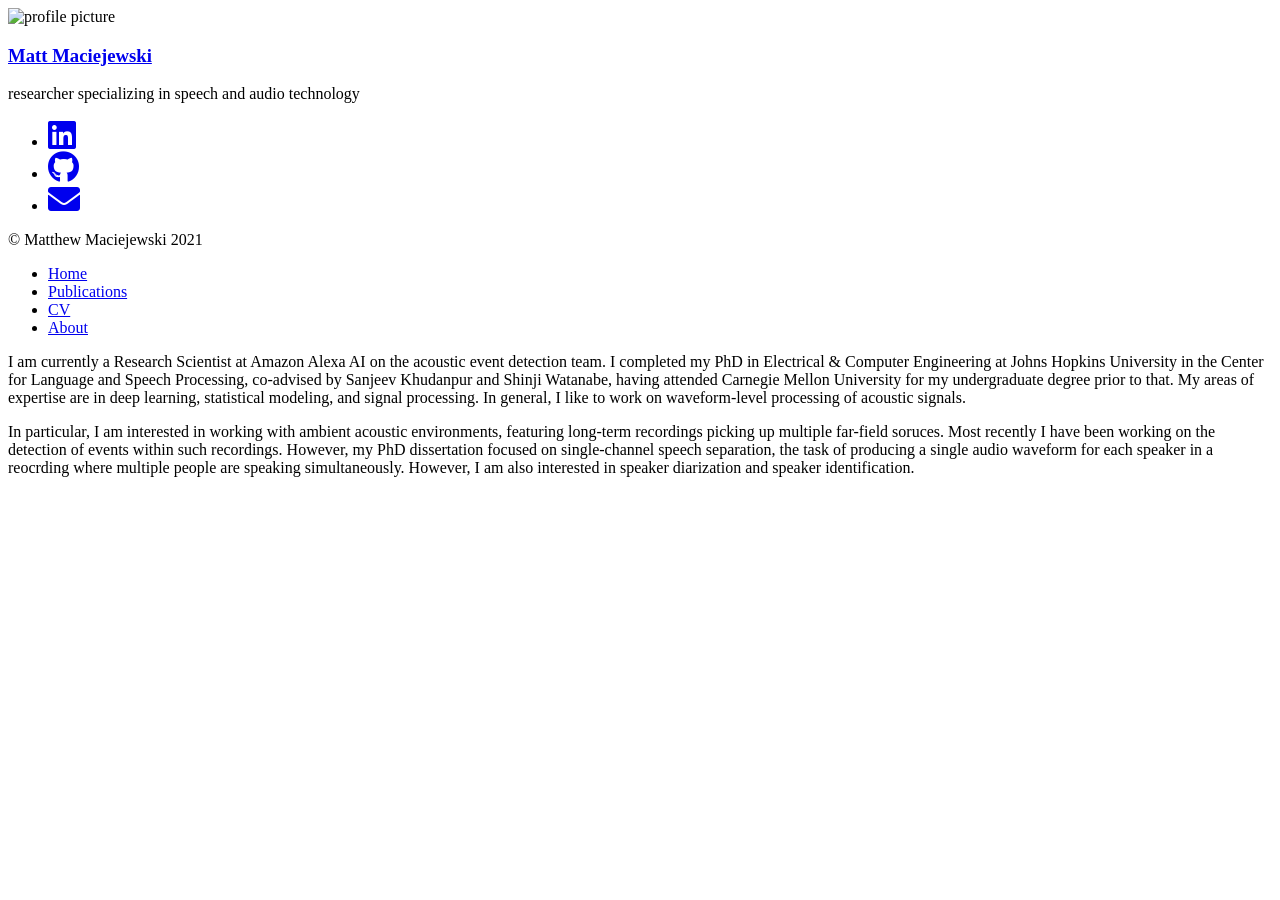
==== index.html @ 72ea7e84 "updated cuz graduated and got a job" ====
<!DOCTYPE html>
<html lang="en" data-theme=""><head>
    <title> Matthew Maciejewski </title>

    
    <meta charset="utf-8"><meta name="generator" content="Hugo 0.88.1" /><meta name="viewport" content="width=device-width,initial-scale=1,viewport-fit=cover">
    <meta name="description" content="researcher specializing in speech and audio technology">
    
    <link rel="stylesheet"
          href="https://www.mmaciejewski.com/css/style.min.cb45dfe6ccf9b3233c817bf2a0c4d9e59d03c2434f4352fe365f78458df688cf.css"
          integrity="sha256-y0Xf5sz5syM8gXvyoMTZ5Z0DwkNPQ1L&#43;Nl94RY32iM8="
          crossorigin="anonymous"
          type="text/css">
    
    <link rel="stylesheet"
        href="https://www.mmaciejewski.com/css/markupHighlight.min.8735c129318a1c824d066fc2cd1e3911054460819c296ac99007aeb5044b6605.css"
        integrity="sha256-hzXBKTGKHIJNBm/CzR45EQVEYIGcKWrJkAeutQRLZgU="
        crossorigin="anonymous"
        type="text/css">
    
    <link rel="stylesheet" 
    href="https://cdnjs.cloudflare.com/ajax/libs/font-awesome/5.15.1/css/all.min.css" 
    integrity="sha512-+4zCK9k+qNFUR5X+cKL9EIR+ZOhtIloNl9GIKS57V1MyNsYpYcUrUeQc9vNfzsWfV28IaLL3i96P9sdNyeRssA==" 
    crossorigin="anonymous" />

    
    <link rel="shortcut icon" href="https://www.mmaciejewski.com/favicon/favicon.ico" type="image/x-icon">
    <link rel="apple-touch-icon" sizes="180x180" href="https://www.mmaciejewski.com/favicon/apple-touch-icon.png">
    <link rel="icon" type="image/png" sizes="32x32" href="https://www.mmaciejewski.com/favicon/favicon-32x32.png">
    <link rel="icon" type="image/png" sizes="16x16" href="https://www.mmaciejewski.com/favicon/favicon-16x16.png">

    <link rel="canonical" href="https://www.mmaciejewski.com/">

    
    <link rel="alternate" type="application/rss+xml" href="https://www.mmaciejewski.com/index.xml" title="Matt Maciejewski" />
    
    
    
    <script type="text/javascript"
            src="https://www.mmaciejewski.com/js/anatole-header.min.0c05c0a90d28c968a1cad4fb31abd0b8e1264e788ccefed022ae1d3b6f627514.js"
            integrity="sha256-DAXAqQ0oyWihytT7MavQuOEmTniMzv7QIq4dO29idRQ="
            crossorigin="anonymous"></script>


    
    <meta name="twitter:card" content="summary"/>
<meta name="twitter:title" content=""/>
<meta name="twitter:description" content="researcher specializing in speech and audio technology"/>

</head>
<body><div class="sidebar . ">
    <div class="logo-title">
        <div class="title">
            <img src="https://www.mmaciejewski.com/images/me.jpg" alt="profile picture">
            <h3 title=""><a href="/">Matt Maciejewski</a></h3>
            <div class="description">
                <p>researcher specializing in speech and audio technology</p>
            </div>
        </div>
    </div>
    <ul class="social-links">
        
            <li>
                <a href="https://www.linkedin.com/in/matthewmaciejewski/" rel="me" aria-label="Linkedin" target="_blank">
                    <i class="fab fa-linkedin fa-2x" aria-hidden="true"></i>
                </a>
            </li>
        
            <li>
                <a href="https://github.com/mmaciej2" rel="me" aria-label="GitHub" target="_blank">
                    <i class="fab fa-github fa-2x" aria-hidden="true"></i>
                </a>
            </li>
        
            <li>
                <a href="mailto:matt@mmaciejewski.com" rel="me" aria-label="e-mail">
                    <i class="fas fa-envelope fa-2x" aria-hidden="true"></i>
                </a>
            </li>
        
    </ul>
    <div class="footer">
        <div class="by_farbox">&copy; Matthew Maciejewski  2021 </div>
    </div>
</div>
<div class="main">
    <div class="page-top  . ">
    <a role="button" class="navbar-burger" data-target="navMenu" aria-label="menu" aria-expanded="false">
        <span aria-hidden="true"></span>
        <span aria-hidden="true"></span>
        <span aria-hidden="true"></span>
    </a>
    <ul class="nav" id="navMenu">
        
        
            
            <li><a class="current"
                   href="/"
                        
                   title="">Home</a></li>
        
            
            <li><a 
                   href="/publications/"
                        
                   title="">Publications</a></li>
        
            
            <li><a 
                   href="/cv.pdf" target="_blank"
                        
                   title="">CV</a></li>
        
            
            <li><a 
                   href="/about/"
                        
                   title="">About</a></li>
        
        
        
    </ul>
</div>

    <div class="autopagerize_page_element">
        <div class="content">

    <div class="post  . ">
        
        <p>I am currently a Research Scientist at Amazon Alexa AI on the acoustic event detection team. I completed my PhD in Electrical &amp; Computer Engineering at Johns Hopkins University in the Center for Language and Speech Processing, co-advised by Sanjeev Khudanpur and Shinji Watanabe, having attended Carnegie Mellon University for my undergraduate degree prior to that. My areas of expertise are in deep learning, statistical modeling, and signal processing. In general, I like to work on waveform-level processing of acoustic signals.</p>
<p>In particular, I am interested in working with ambient acoustic environments, featuring long-term recordings picking up multiple far-field soruces. Most recently I have been working on the detection of events within such recordings. However, my PhD dissertation focused on single-channel speech separation, the task of producing a single audio waveform for each speaker in a reocrding where multiple people are speaking simultaneously. However, I am also interested in speaker diarization and speaker identification.</p>

    </div>

    
    
    <div class="pagination">
        
    </div>

        </div>
    </div>
</div>

<script type="text/javascript"
        src="https://www.mmaciejewski.com/js/jquery.min.64d0083866906099f942140bc1c5cba4b1bf65783c52e4a63c5c46bf9dbc41f4.js"
        integrity="sha256-ZNAIOGaQYJn5QhQLwcXLpLG/ZXg8UuSmPFxGv528QfQ="
        crossorigin="anonymous"></script>




<script type="text/javascript"
        src="https://www.mmaciejewski.com/js/bundle.min.45159b0e20ba3878972e064b7edc464c31a9e35a0d0a6a71e3fec84efdbe2ea5.js"
        integrity="sha256-RRWbDiC6OHiXLgZLftxGTDGp41oNCmpx4/7ITv2&#43;LqU="
        crossorigin="anonymous"></script>

<script type="text/javascript"
        src="https://www.mmaciejewski.com/js/medium-zoom.min.2d6fd0be87fa98f0c9b4dc2536b312bbca48757f584f6ea1f394abc9bcc38fbc.js"
        integrity="sha256-LW/Qvof6mPDJtNwlNrMSu8pIdX9YT26h85SrybzDj7w="
        crossorigin="anonymous"></script>
</body>

</html>
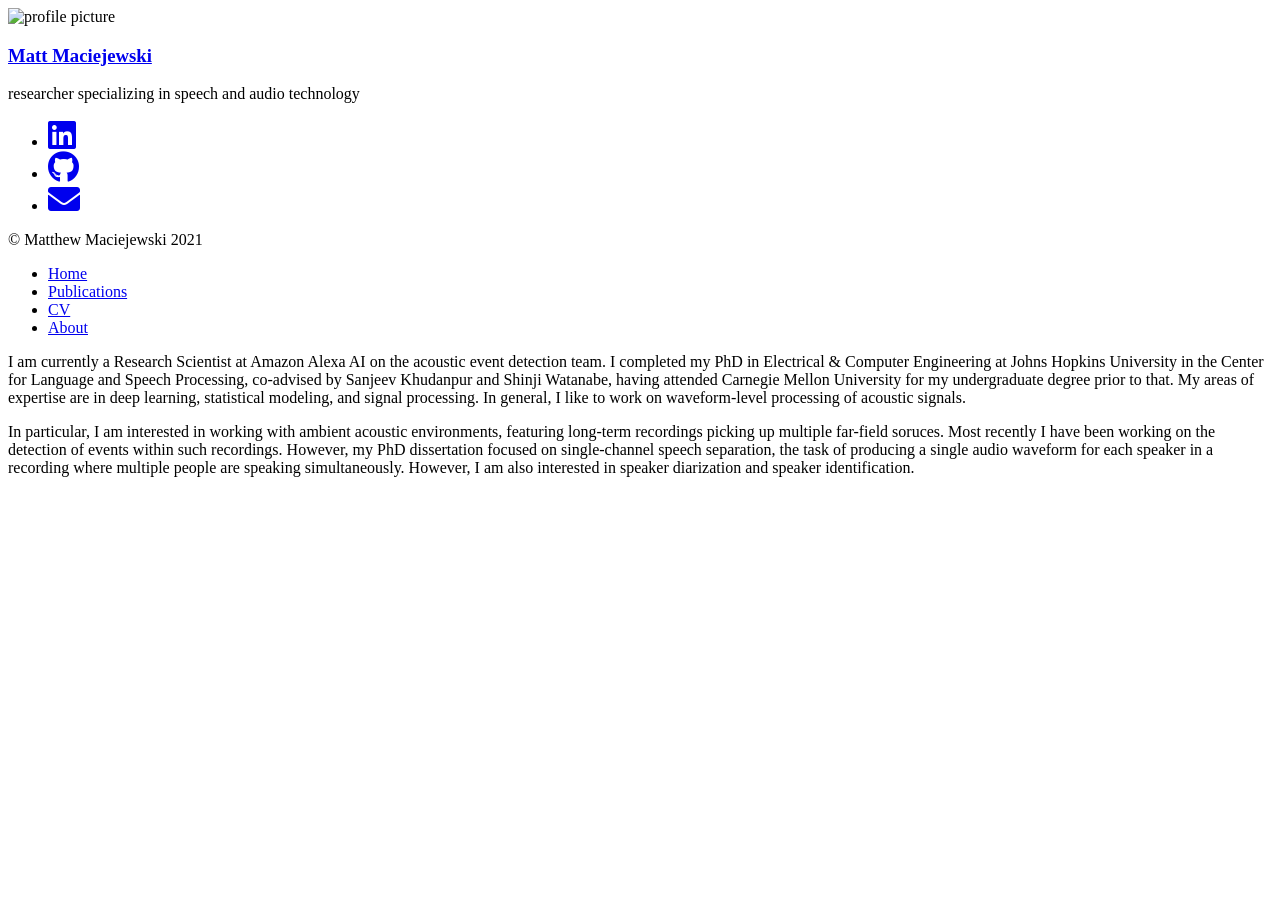
==== commit d1e21c63: "fixed typos" ====
--- a/index.html
+++ b/index.html
@@ -128,7 +128,7 @@
     <div class="post  . ">
         
         <p>I am currently a Research Scientist at Amazon Alexa AI on the acoustic event detection team. I completed my PhD in Electrical &amp; Computer Engineering at Johns Hopkins University in the Center for Language and Speech Processing, co-advised by Sanjeev Khudanpur and Shinji Watanabe, having attended Carnegie Mellon University for my undergraduate degree prior to that. My areas of expertise are in deep learning, statistical modeling, and signal processing. In general, I like to work on waveform-level processing of acoustic signals.</p>
-<p>In particular, I am interested in working with ambient acoustic environments, featuring long-term recordings picking up multiple far-field soruces. Most recently I have been working on the detection of events within such recordings. However, my PhD dissertation focused on single-channel speech separation, the task of producing a single audio waveform for each speaker in a reocrding where multiple people are speaking simultaneously. However, I am also interested in speaker diarization and speaker identification.</p>
+<p>In particular, I am interested in working with ambient acoustic environments, featuring long-term recordings picking up multiple far-field soruces. Most recently I have been working on the detection of events within such recordings. However, my PhD dissertation focused on single-channel speech separation, the task of producing a single audio waveform for each speaker in a recording where multiple people are speaking simultaneously. However, I am also interested in speaker diarization and speaker identification.</p>
 
     </div>
 
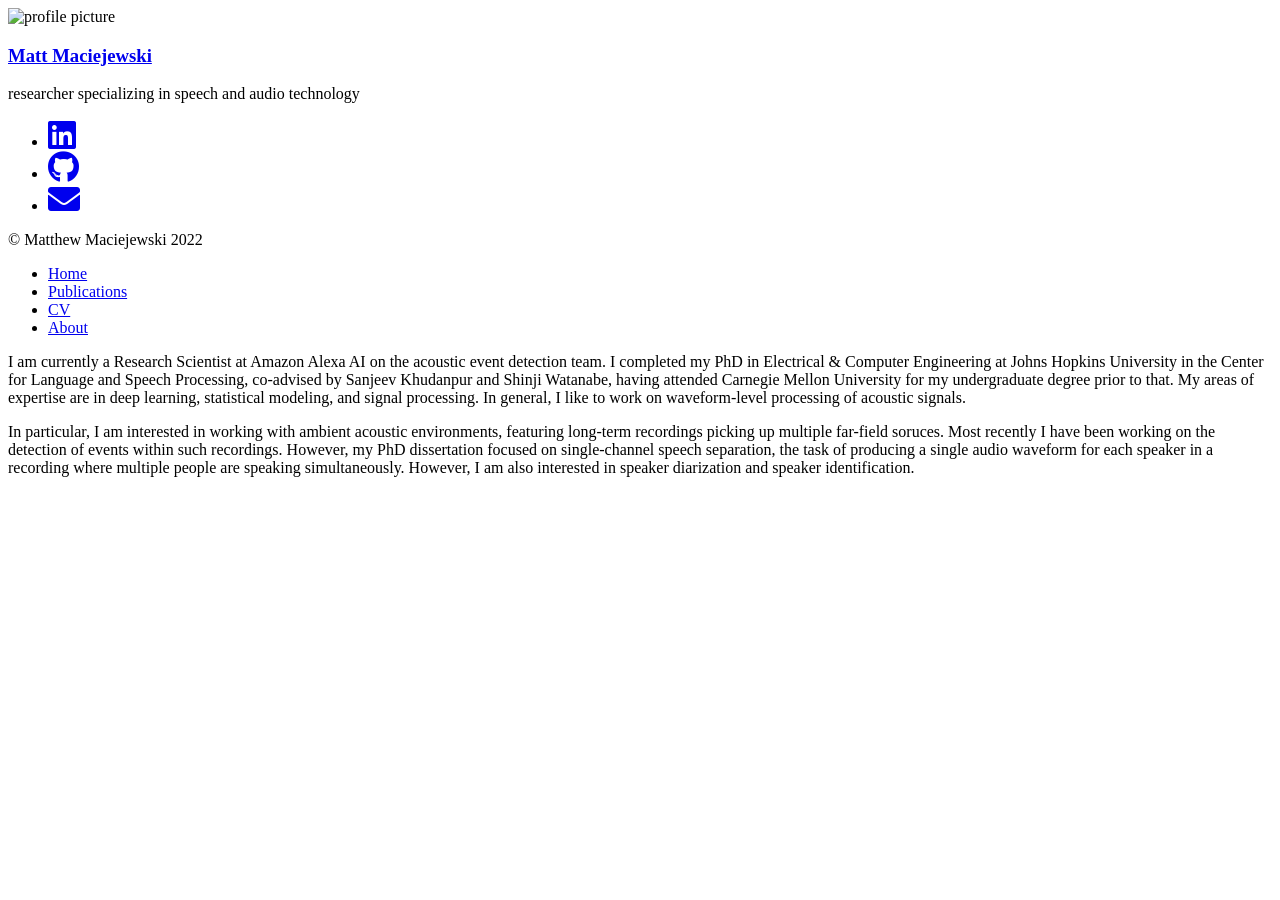
==== commit 70c051db: "updated with CSL paper" ====
--- a/index.html
+++ b/index.html
@@ -3,7 +3,7 @@
     <title> Matthew Maciejewski </title>
 
     
-    <meta charset="utf-8"><meta name="generator" content="Hugo 0.88.1" /><meta name="viewport" content="width=device-width,initial-scale=1,viewport-fit=cover">
+    <meta charset="utf-8"><meta name="generator" content="Hugo 0.101.0" /><meta name="viewport" content="width=device-width,initial-scale=1,viewport-fit=cover">
     <meta name="description" content="researcher specializing in speech and audio technology">
     
     <link rel="stylesheet"
@@ -37,8 +37,8 @@
     
     
     <script type="text/javascript"
-            src="https://www.mmaciejewski.com/js/anatole-header.min.0c05c0a90d28c968a1cad4fb31abd0b8e1264e788ccefed022ae1d3b6f627514.js"
-            integrity="sha256-DAXAqQ0oyWihytT7MavQuOEmTniMzv7QIq4dO29idRQ="
+            src="https://www.mmaciejewski.com/js/anatole-header.min.df804b63b5bd8474ea0756ea874bc8f1e92552708cc6ea43aa0d76981dc419f9.js"
+            integrity="sha256-34BLY7W9hHTqB1bqh0vI8eklUnCMxupDqg12mB3EGfk="
             crossorigin="anonymous"></script>
 
 
@@ -80,7 +80,7 @@
         
     </ul>
     <div class="footer">
-        <div class="by_farbox">&copy; Matthew Maciejewski  2021 </div>
+        <div class="by_farbox">&copy; Matthew Maciejewski  2022 </div>
     </div>
 </div>
 <div class="main">
@@ -143,21 +143,21 @@
 </div>
 
 <script type="text/javascript"
-        src="https://www.mmaciejewski.com/js/jquery.min.64d0083866906099f942140bc1c5cba4b1bf65783c52e4a63c5c46bf9dbc41f4.js"
-        integrity="sha256-ZNAIOGaQYJn5QhQLwcXLpLG/ZXg8UuSmPFxGv528QfQ="
+        src="https://www.mmaciejewski.com/js/jquery.min.fbe301dd6883c65e7239a10ab4a0bf2fac3d44a19284226d4062b0c7d773c46a.js"
+        integrity="sha256-&#43;&#43;MB3WiDxl5yOaEKtKC/L6w9RKGShCJtQGKwx9dzxGo="
         crossorigin="anonymous"></script>
 
 
 
 
 <script type="text/javascript"
-        src="https://www.mmaciejewski.com/js/bundle.min.45159b0e20ba3878972e064b7edc464c31a9e35a0d0a6a71e3fec84efdbe2ea5.js"
-        integrity="sha256-RRWbDiC6OHiXLgZLftxGTDGp41oNCmpx4/7ITv2&#43;LqU="
+        src="https://www.mmaciejewski.com/js/bundle.min.851d092fdf9f79a0ad4f9d05360d0928fd8f817b7f5df84a4e1a43dc936bc398.js"
+        integrity="sha256-hR0JL9&#43;feaCtT50FNg0JKP2PgXt/XfhKThpD3JNrw5g="
         crossorigin="anonymous"></script>
 
 <script type="text/javascript"
-        src="https://www.mmaciejewski.com/js/medium-zoom.min.2d6fd0be87fa98f0c9b4dc2536b312bbca48757f584f6ea1f394abc9bcc38fbc.js"
-        integrity="sha256-LW/Qvof6mPDJtNwlNrMSu8pIdX9YT26h85SrybzDj7w="
+        src="https://www.mmaciejewski.com/js/medium-zoom.min.c5719dbaf0204e654acaebc2ae8b75cfadec34b88aeca3a0da573a3a7eccdc2a.js"
+        integrity="sha256-xXGduvAgTmVKyuvCrot1z63sNLiK7KOg2lc6On7M3Co="
         crossorigin="anonymous"></script>
 </body>
 
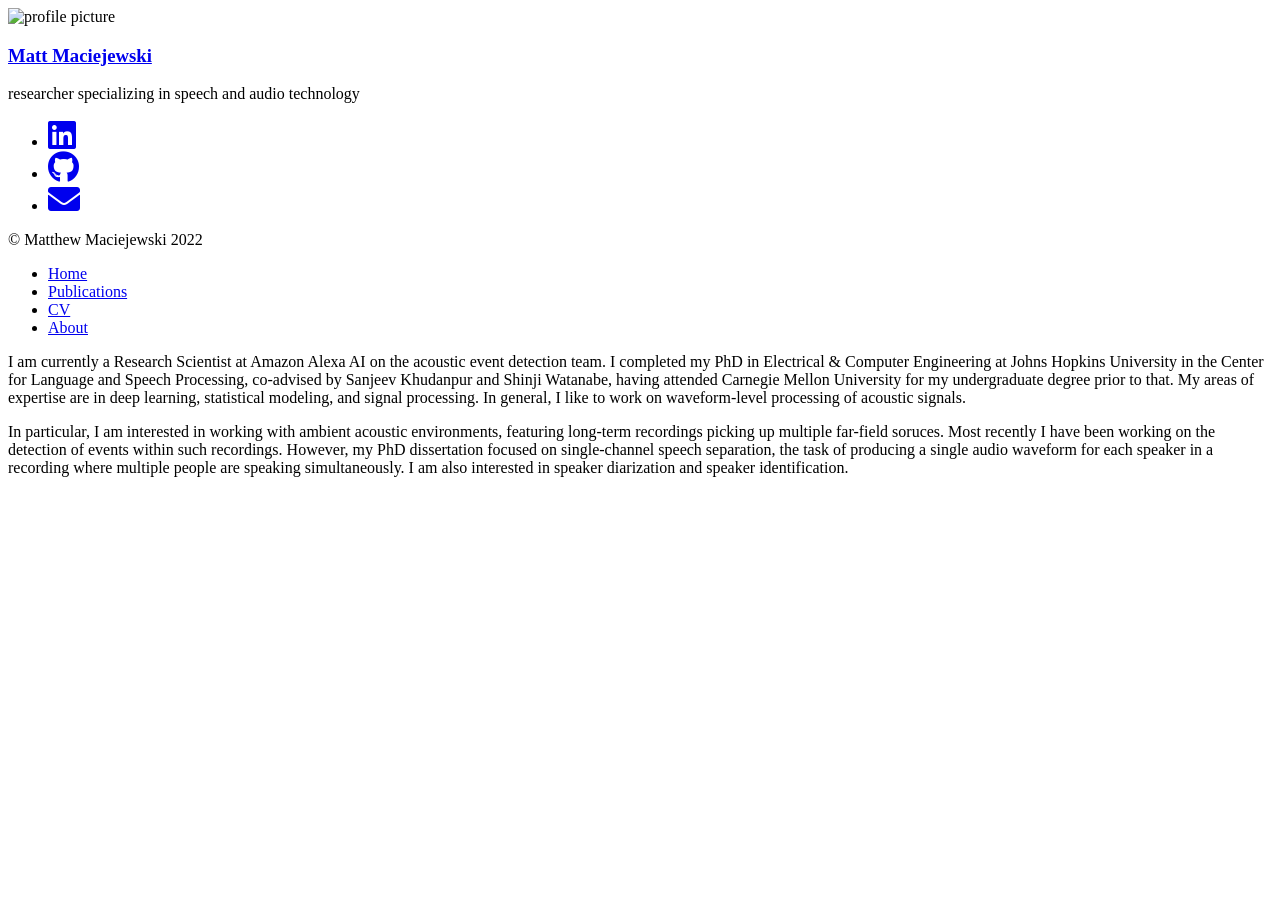
==== commit 0d1c2c59: "changed wording" ====
--- a/index.html
+++ b/index.html
@@ -128,7 +128,7 @@
     <div class="post  . ">
         
         <p>I am currently a Research Scientist at Amazon Alexa AI on the acoustic event detection team. I completed my PhD in Electrical &amp; Computer Engineering at Johns Hopkins University in the Center for Language and Speech Processing, co-advised by Sanjeev Khudanpur and Shinji Watanabe, having attended Carnegie Mellon University for my undergraduate degree prior to that. My areas of expertise are in deep learning, statistical modeling, and signal processing. In general, I like to work on waveform-level processing of acoustic signals.</p>
-<p>In particular, I am interested in working with ambient acoustic environments, featuring long-term recordings picking up multiple far-field soruces. Most recently I have been working on the detection of events within such recordings. However, my PhD dissertation focused on single-channel speech separation, the task of producing a single audio waveform for each speaker in a recording where multiple people are speaking simultaneously. However, I am also interested in speaker diarization and speaker identification.</p>
+<p>In particular, I am interested in working with ambient acoustic environments, featuring long-term recordings picking up multiple far-field soruces. Most recently I have been working on the detection of events within such recordings. However, my PhD dissertation focused on single-channel speech separation, the task of producing a single audio waveform for each speaker in a recording where multiple people are speaking simultaneously. I am also interested in speaker diarization and speaker identification.</p>
 
     </div>
 
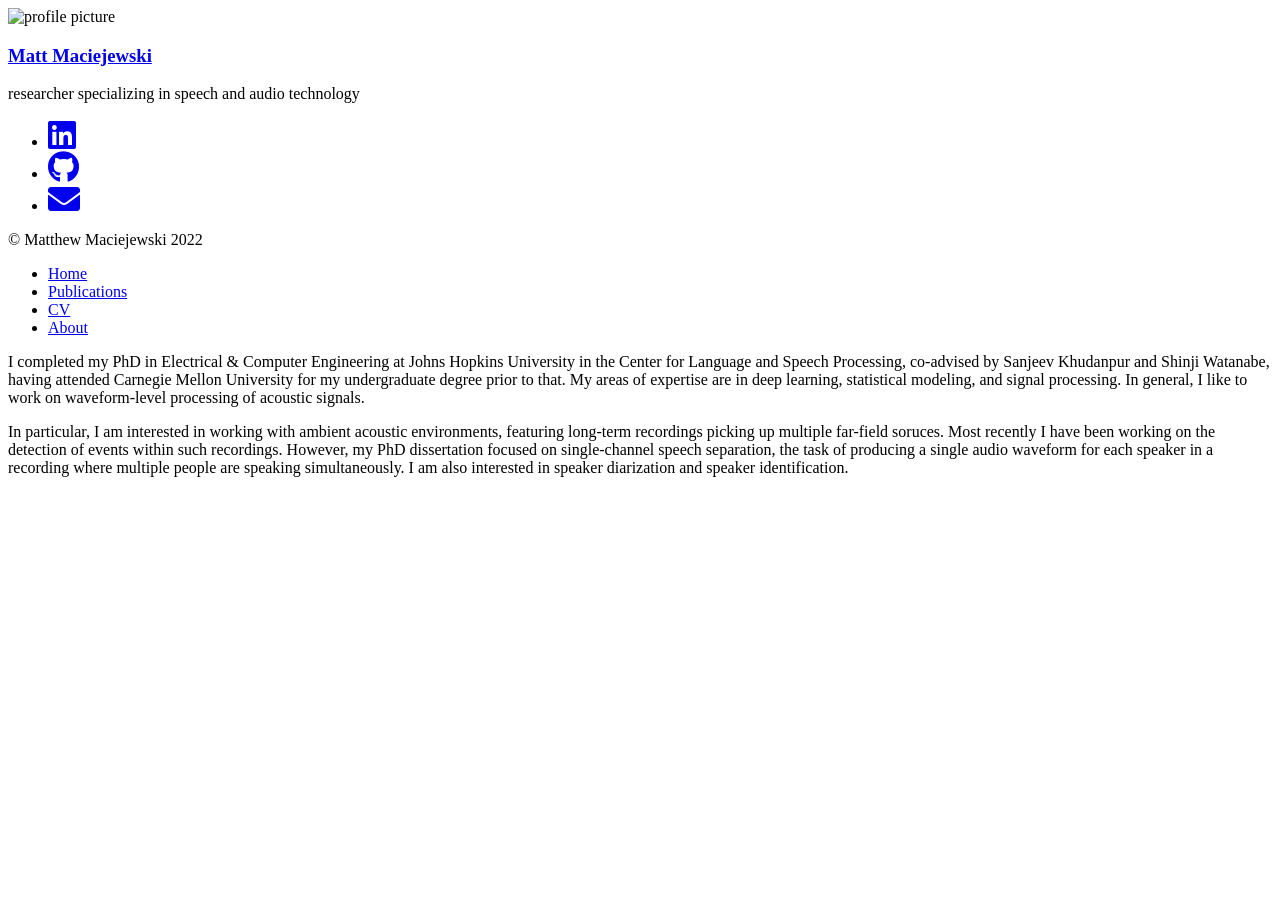
==== commit f21ca6d5: "updated" ====
--- a/index.html
+++ b/index.html
@@ -127,7 +127,7 @@
 
     <div class="post  . ">
         
-        <p>I am currently a Research Scientist at Amazon Alexa AI on the acoustic event detection team. I completed my PhD in Electrical &amp; Computer Engineering at Johns Hopkins University in the Center for Language and Speech Processing, co-advised by Sanjeev Khudanpur and Shinji Watanabe, having attended Carnegie Mellon University for my undergraduate degree prior to that. My areas of expertise are in deep learning, statistical modeling, and signal processing. In general, I like to work on waveform-level processing of acoustic signals.</p>
+        <p>I completed my PhD in Electrical &amp; Computer Engineering at Johns Hopkins University in the Center for Language and Speech Processing, co-advised by Sanjeev Khudanpur and Shinji Watanabe, having attended Carnegie Mellon University for my undergraduate degree prior to that. My areas of expertise are in deep learning, statistical modeling, and signal processing. In general, I like to work on waveform-level processing of acoustic signals.</p>
 <p>In particular, I am interested in working with ambient acoustic environments, featuring long-term recordings picking up multiple far-field soruces. Most recently I have been working on the detection of events within such recordings. However, my PhD dissertation focused on single-channel speech separation, the task of producing a single audio waveform for each speaker in a recording where multiple people are speaking simultaneously. I am also interested in speaker diarization and speaker identification.</p>
 
     </div>
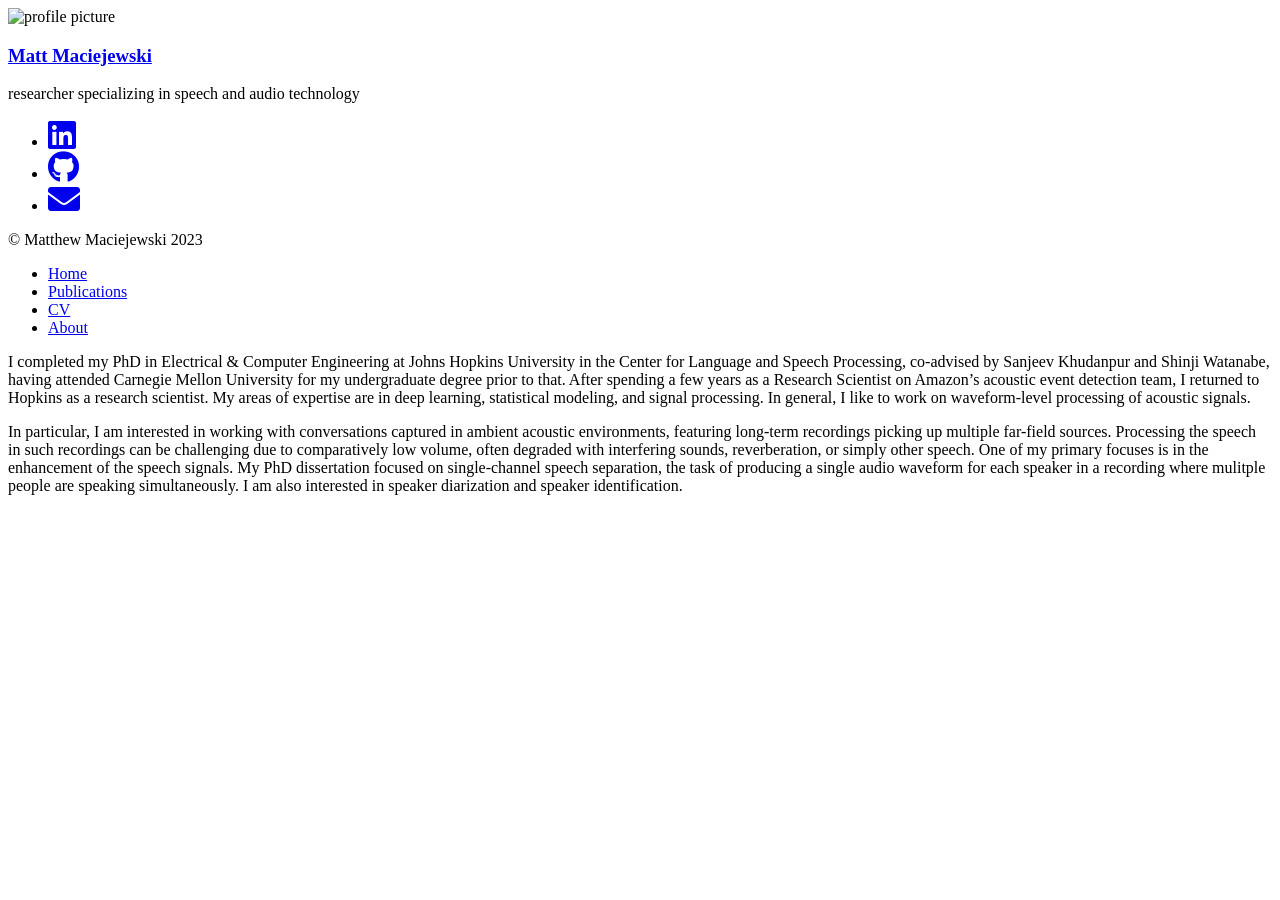
==== commit 242e1232: "updated bio and pic" ====
--- a/index.html
+++ b/index.html
@@ -3,7 +3,7 @@
     <title> Matthew Maciejewski </title>
 
     
-    <meta charset="utf-8"><meta name="generator" content="Hugo 0.101.0" /><meta name="viewport" content="width=device-width,initial-scale=1,viewport-fit=cover">
+    <meta charset="utf-8"><meta name="generator" content="Hugo 0.117.0"><meta name="viewport" content="width=device-width,initial-scale=1,viewport-fit=cover">
     <meta name="description" content="researcher specializing in speech and audio technology">
     
     <link rel="stylesheet"
@@ -80,7 +80,7 @@
         
     </ul>
     <div class="footer">
-        <div class="by_farbox">&copy; Matthew Maciejewski  2022 </div>
+        <div class="by_farbox">&copy; Matthew Maciejewski  2023 </div>
     </div>
 </div>
 <div class="main">
@@ -127,8 +127,8 @@
 
     <div class="post  . ">
         
-        <p>I completed my PhD in Electrical &amp; Computer Engineering at Johns Hopkins University in the Center for Language and Speech Processing, co-advised by Sanjeev Khudanpur and Shinji Watanabe, having attended Carnegie Mellon University for my undergraduate degree prior to that. My areas of expertise are in deep learning, statistical modeling, and signal processing. In general, I like to work on waveform-level processing of acoustic signals.</p>
-<p>In particular, I am interested in working with ambient acoustic environments, featuring long-term recordings picking up multiple far-field soruces. Most recently I have been working on the detection of events within such recordings. However, my PhD dissertation focused on single-channel speech separation, the task of producing a single audio waveform for each speaker in a recording where multiple people are speaking simultaneously. I am also interested in speaker diarization and speaker identification.</p>
+        <p>I completed my PhD in Electrical &amp; Computer Engineering at Johns Hopkins University in the Center for Language and Speech Processing, co-advised by Sanjeev Khudanpur and Shinji Watanabe, having attended Carnegie Mellon University for my undergraduate degree prior to that. After spending a few years as a Research Scientist on Amazon&rsquo;s acoustic event detection team, I returned to Hopkins as a research scientist. My areas of expertise are in deep learning, statistical modeling, and signal processing. In general, I like to work on waveform-level processing of acoustic signals.</p>
+<p>In particular, I am interested in working with conversations captured in ambient acoustic environments, featuring long-term recordings picking up multiple far-field sources. Processing the speech in such recordings can be challenging due to comparatively low volume, often degraded with interfering sounds, reverberation, or simply other speech. One of my primary focuses is in the enhancement of the speech signals. My PhD dissertation focused on single-channel speech separation, the task of producing a single audio waveform for each speaker in a recording where mulitple people are speaking simultaneously. I am also interested in speaker diarization and speaker identification.</p>
 
     </div>
 
@@ -143,21 +143,21 @@
 </div>
 
 <script type="text/javascript"
-        src="https://www.mmaciejewski.com/js/jquery.min.fbe301dd6883c65e7239a10ab4a0bf2fac3d44a19284226d4062b0c7d773c46a.js"
-        integrity="sha256-&#43;&#43;MB3WiDxl5yOaEKtKC/L6w9RKGShCJtQGKwx9dzxGo="
+        src="https://www.mmaciejewski.com/js/jquery.min.e80d7e6008943348b2c88cd12f10e546083ff6a88f06b4afac7151b78886417e.js"
+        integrity="sha256-6A1&#43;YAiUM0iyyIzRLxDlRgg/9qiPBrSvrHFRt4iGQX4="
         crossorigin="anonymous"></script>
 
 
 
 
 <script type="text/javascript"
-        src="https://www.mmaciejewski.com/js/bundle.min.851d092fdf9f79a0ad4f9d05360d0928fd8f817b7f5df84a4e1a43dc936bc398.js"
-        integrity="sha256-hR0JL9&#43;feaCtT50FNg0JKP2PgXt/XfhKThpD3JNrw5g="
+        src="https://www.mmaciejewski.com/js/bundle.min.3ebad6bf39b2e7c2f899d3ed9bc97e8c0c1ead7a1b57472e3387321f673b8077.js"
+        integrity="sha256-PrrWvzmy58L4mdPtm8l&#43;jAwerXobV0cuM4cyH2c7gHc="
         crossorigin="anonymous"></script>
 
 <script type="text/javascript"
-        src="https://www.mmaciejewski.com/js/medium-zoom.min.c5719dbaf0204e654acaebc2ae8b75cfadec34b88aeca3a0da573a3a7eccdc2a.js"
-        integrity="sha256-xXGduvAgTmVKyuvCrot1z63sNLiK7KOg2lc6On7M3Co="
+        src="https://www.mmaciejewski.com/js/medium-zoom.min.e1c6918cbaa90022a5612f0bd71c7bf3be6d036614c5729cebfe14f7b91fa4bc.js"
+        integrity="sha256-4caRjLqpACKlYS8L1xx7875tA2YUxXKc6/4U97kfpLw="
         crossorigin="anonymous"></script>
 </body>
 
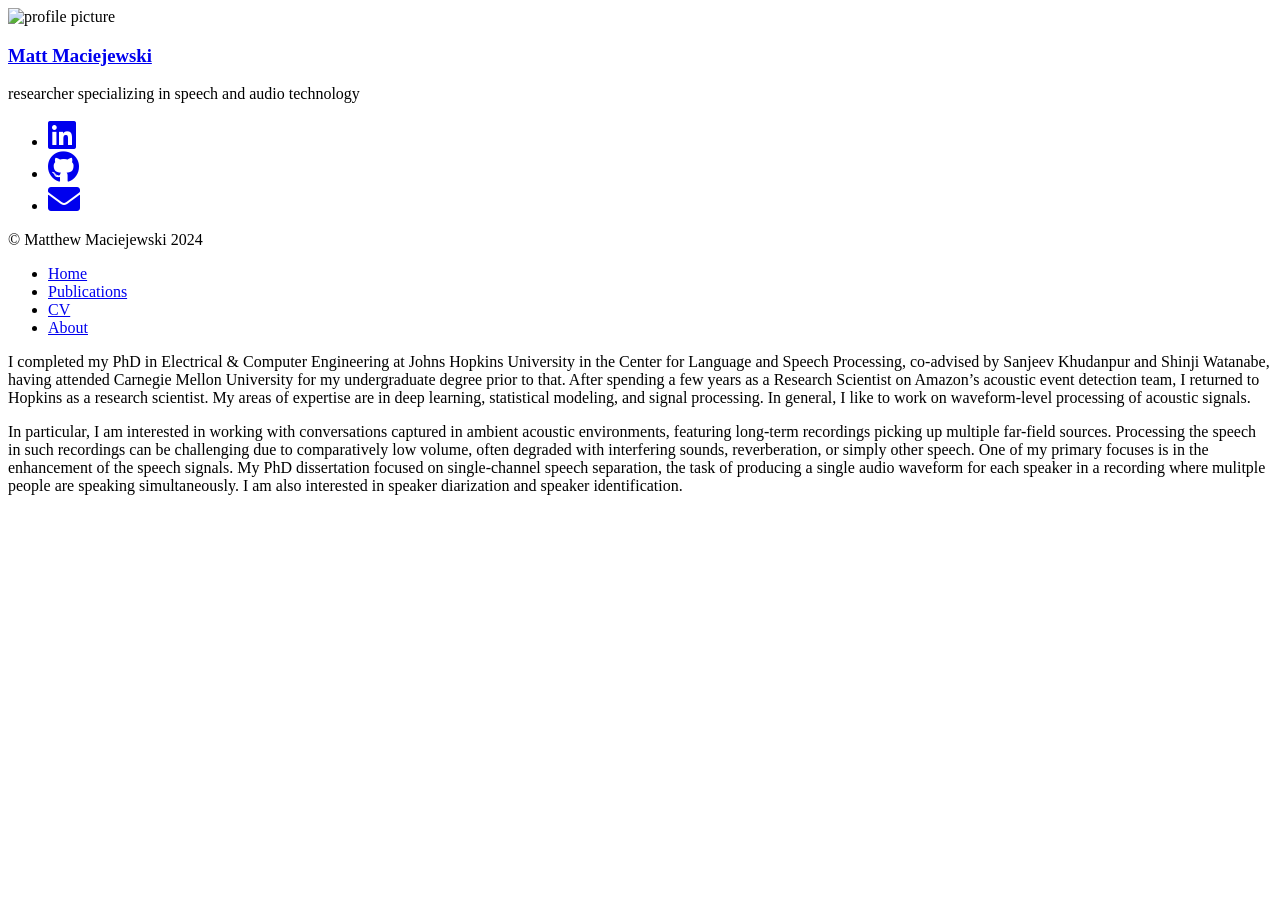
==== commit 4aafa89c: "updated pubs" ====
--- a/index.html
+++ b/index.html
@@ -80,7 +80,7 @@
         
     </ul>
     <div class="footer">
-        <div class="by_farbox">&copy; Matthew Maciejewski  2023 </div>
+        <div class="by_farbox">&copy; Matthew Maciejewski  2024 </div>
     </div>
 </div>
 <div class="main">
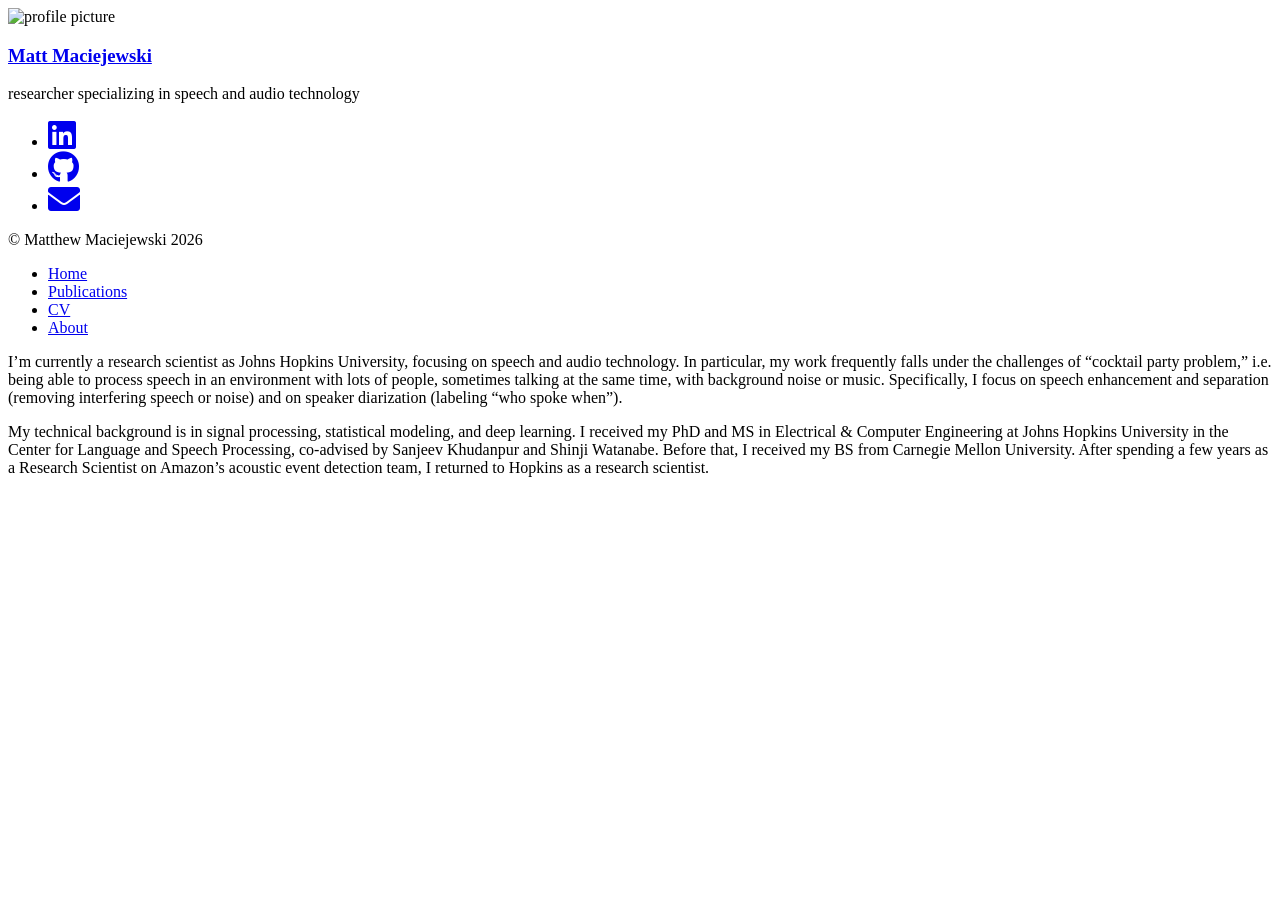
==== commit 7ea27478: "updated may26" ====
--- a/index.html
+++ b/index.html
@@ -3,7 +3,7 @@
     <title> Matthew Maciejewski </title>
 
     
-    <meta charset="utf-8"><meta name="generator" content="Hugo 0.117.0"><meta name="viewport" content="width=device-width,initial-scale=1,viewport-fit=cover">
+    <meta charset="utf-8"><meta name="generator" content="Hugo 0.161.1"><meta name="viewport" content="width=device-width,initial-scale=1,viewport-fit=cover">
     <meta name="description" content="researcher specializing in speech and audio technology">
     
     <link rel="stylesheet"
@@ -13,8 +13,8 @@
           type="text/css">
     
     <link rel="stylesheet"
-        href="https://www.mmaciejewski.com/css/markupHighlight.min.8735c129318a1c824d066fc2cd1e3911054460819c296ac99007aeb5044b6605.css"
-        integrity="sha256-hzXBKTGKHIJNBm/CzR45EQVEYIGcKWrJkAeutQRLZgU="
+        href="https://www.mmaciejewski.com/css/markupHighlight.min.a80ca92edcbf7ed93f4b8432db62956c9aba29df292567b8c553af0fad5acce3.css"
+        integrity="sha256-qAypLty/ftk/S4Qy22KVbJq6Kd8pJWe4xVOvD61azOM="
         crossorigin="anonymous"
         type="text/css">
     
@@ -43,9 +43,10 @@
 
 
     
-    <meta name="twitter:card" content="summary"/>
-<meta name="twitter:title" content=""/>
-<meta name="twitter:description" content="researcher specializing in speech and audio technology"/>
+    
+  <meta name="twitter:card" content="summary">
+  <meta name="twitter:title" content="Matt Maciejewski">
+  <meta name="twitter:description" content="I’m currently a research scientist as Johns Hopkins University, focusing on speech and audio technology. In particular, my work frequently falls under the challenges of “cocktail party problem,” i.e. being able to process speech in an environment with lots of people, sometimes talking at the same time, with background noise or music. Specifically, I focus on speech enhancement and separation (removing interfering speech or noise) and on speaker diarization (labeling “who spoke when”).">
 
 </head>
 <body><div class="sidebar . ">
@@ -80,7 +81,7 @@
         
     </ul>
     <div class="footer">
-        <div class="by_farbox">&copy; Matthew Maciejewski  2024 </div>
+        <div class="by_farbox">&copy; Matthew Maciejewski  2026 </div>
     </div>
 </div>
 <div class="main">
@@ -127,8 +128,8 @@
 
     <div class="post  . ">
         
-        <p>I completed my PhD in Electrical &amp; Computer Engineering at Johns Hopkins University in the Center for Language and Speech Processing, co-advised by Sanjeev Khudanpur and Shinji Watanabe, having attended Carnegie Mellon University for my undergraduate degree prior to that. After spending a few years as a Research Scientist on Amazon&rsquo;s acoustic event detection team, I returned to Hopkins as a research scientist. My areas of expertise are in deep learning, statistical modeling, and signal processing. In general, I like to work on waveform-level processing of acoustic signals.</p>
-<p>In particular, I am interested in working with conversations captured in ambient acoustic environments, featuring long-term recordings picking up multiple far-field sources. Processing the speech in such recordings can be challenging due to comparatively low volume, often degraded with interfering sounds, reverberation, or simply other speech. One of my primary focuses is in the enhancement of the speech signals. My PhD dissertation focused on single-channel speech separation, the task of producing a single audio waveform for each speaker in a recording where mulitple people are speaking simultaneously. I am also interested in speaker diarization and speaker identification.</p>
+        <p>I&rsquo;m currently a research scientist as Johns Hopkins University, focusing on speech and audio technology. In particular, my work frequently falls under the challenges of &ldquo;cocktail party problem,&rdquo; i.e. being able to process speech in an environment with lots of people, sometimes talking at the same time, with background noise or music. Specifically, I focus on speech enhancement and separation (removing interfering speech or noise) and on speaker diarization (labeling &ldquo;who spoke when&rdquo;).</p>
+<p>My technical background is in signal processing, statistical modeling, and deep learning. I received my PhD and MS in Electrical &amp; Computer Engineering at Johns Hopkins University in the Center for Language and Speech Processing, co-advised by Sanjeev Khudanpur and Shinji Watanabe. Before that, I received my BS from Carnegie Mellon University. After spending a few years as a Research Scientist on Amazon&rsquo;s acoustic event detection team, I returned to Hopkins as a research scientist.</p>
 
     </div>
 
@@ -143,21 +144,21 @@
 </div>
 
 <script type="text/javascript"
-        src="https://www.mmaciejewski.com/js/jquery.min.e80d7e6008943348b2c88cd12f10e546083ff6a88f06b4afac7151b78886417e.js"
-        integrity="sha256-6A1&#43;YAiUM0iyyIzRLxDlRgg/9qiPBrSvrHFRt4iGQX4="
+        src="https://www.mmaciejewski.com/js/jquery.min.21ad544cace1cdad8d2b0acbd2a0f53a4cc73a1ff35720baeb69eac49b083fb8.js"
+        integrity="sha256-Ia1UTKzhza2NKwrL0qD1OkzHOh/zVyC662nqxJsIP7g="
         crossorigin="anonymous"></script>
 
 
 
 
 <script type="text/javascript"
-        src="https://www.mmaciejewski.com/js/bundle.min.3ebad6bf39b2e7c2f899d3ed9bc97e8c0c1ead7a1b57472e3387321f673b8077.js"
-        integrity="sha256-PrrWvzmy58L4mdPtm8l&#43;jAwerXobV0cuM4cyH2c7gHc="
+        src="https://www.mmaciejewski.com/js/bundle.min.e1708c9f2f2ef008d86194c6201839f1be346eb6f6b86ddb53d17973ac3f80cc.js"
+        integrity="sha256-4XCMny8u8AjYYZTGIBg58b40brb2uG3bU9F5c6w/gMw="
         crossorigin="anonymous"></script>
 
 <script type="text/javascript"
-        src="https://www.mmaciejewski.com/js/medium-zoom.min.e1c6918cbaa90022a5612f0bd71c7bf3be6d036614c5729cebfe14f7b91fa4bc.js"
-        integrity="sha256-4caRjLqpACKlYS8L1xx7875tA2YUxXKc6/4U97kfpLw="
+        src="https://www.mmaciejewski.com/js/medium-zoom.min.00f0d88de05977c48e4c08c312d320dafb8f9c17cb793047b360556dac1cac7c.js"
+        integrity="sha256-APDYjeBZd8SOTAjDEtMg2vuPnBfLeTBHs2BVbawcrHw="
         crossorigin="anonymous"></script>
 </body>
 
